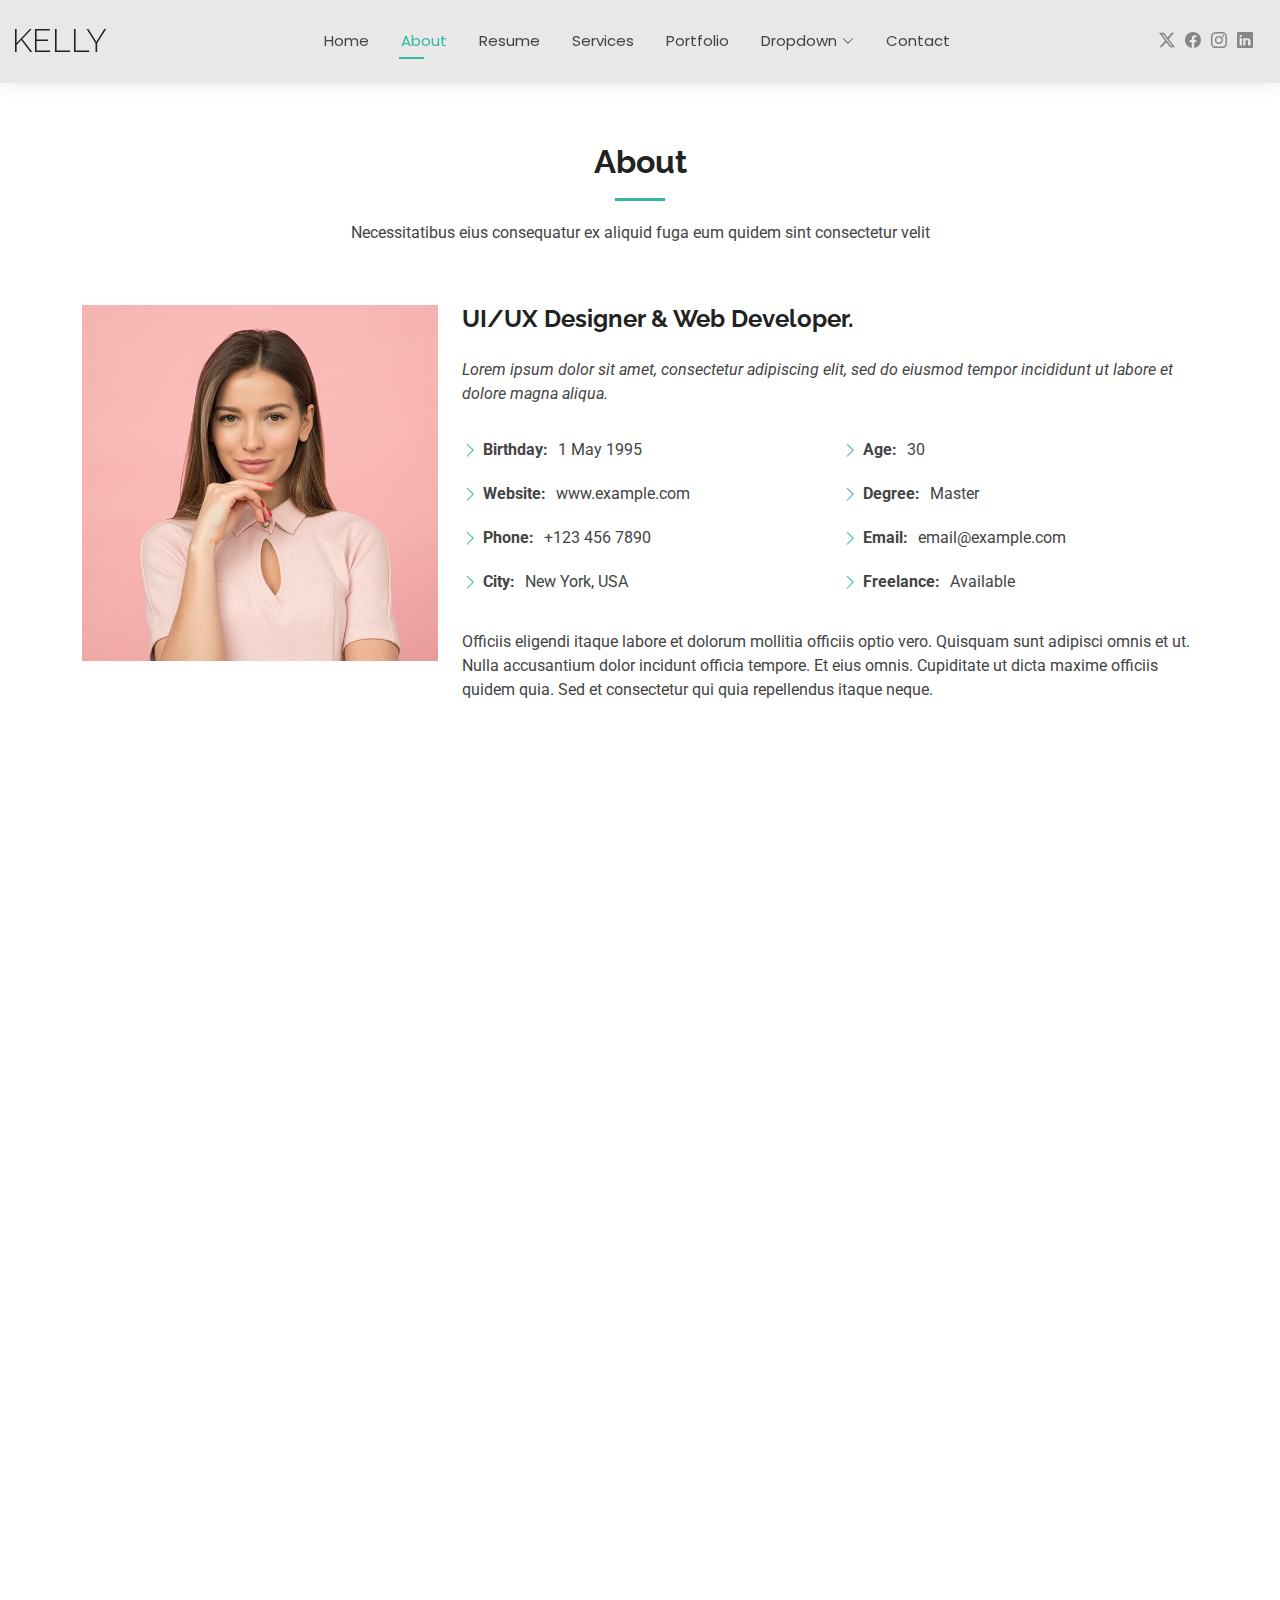
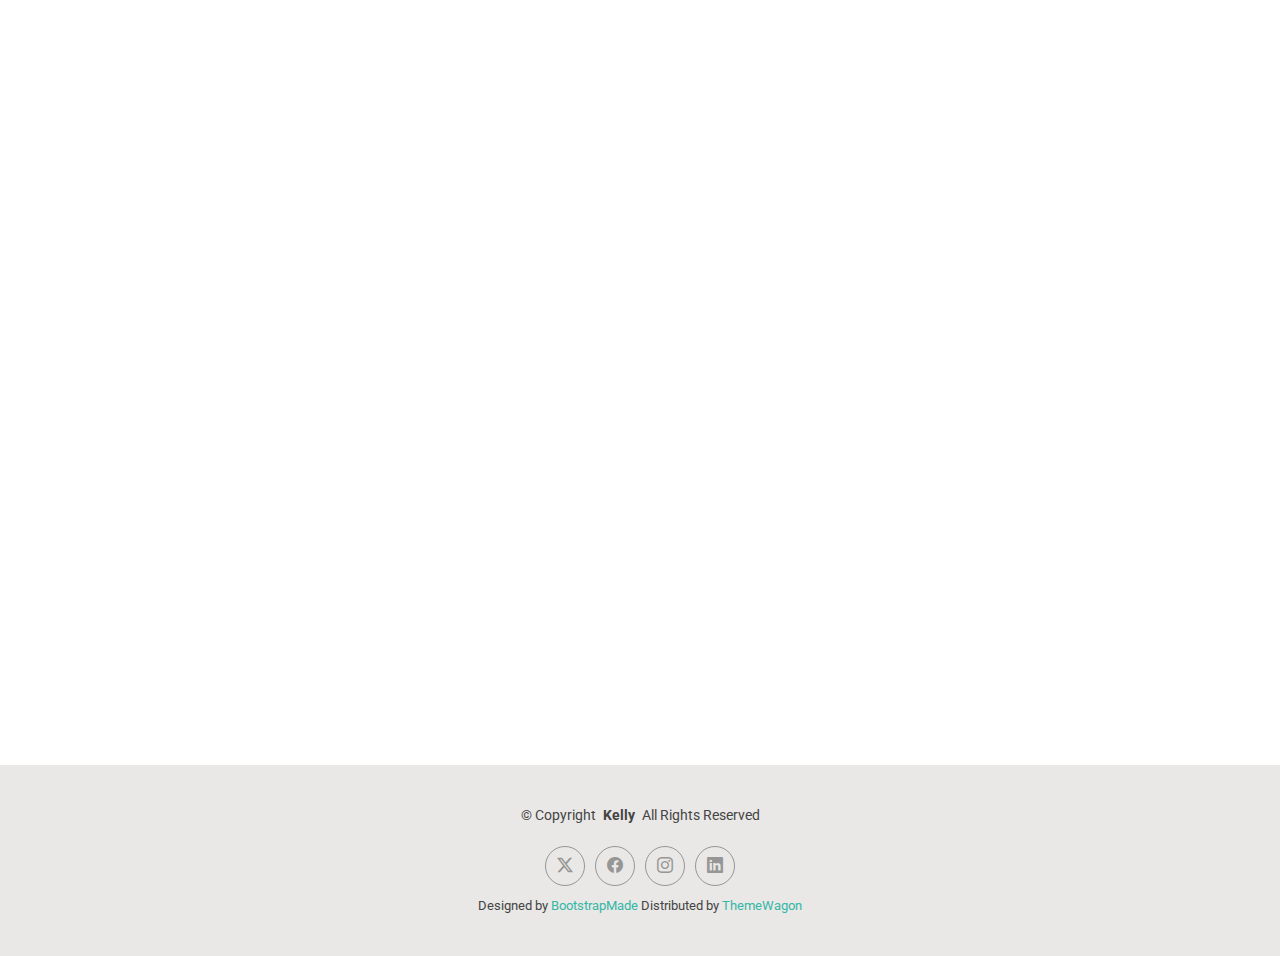
==== about.html @ 1019588a "first commit" ====
<!DOCTYPE html>
<html lang="en">

<head>
  <meta charset="utf-8">
  <meta content="width=device-width, initial-scale=1.0" name="viewport">
  <title>About - Kelly Bootstrap Template</title>
  <meta name="description" content="">
  <meta name="keywords" content="">

  <!-- Favicons -->
  <link href="assets/img/favicon.png" rel="icon">
  <link href="assets/img/apple-touch-icon.png" rel="apple-touch-icon">

  <!-- Fonts -->
  <link href="https://fonts.googleapis.com" rel="preconnect">
  <link href="https://fonts.gstatic.com" rel="preconnect" crossorigin>
  <link href="https://fonts.googleapis.com/css2?family=Roboto:ital,wght@0,100;0,300;0,400;0,500;0,700;0,900;1,100;1,300;1,400;1,500;1,700;1,900&family=Poppins:ital,wght@0,100;0,200;0,300;0,400;0,500;0,600;0,700;0,800;0,900;1,100;1,200;1,300;1,400;1,500;1,600;1,700;1,800;1,900&family=Raleway:ital,wght@0,100;0,200;0,300;0,400;0,500;0,600;0,700;0,800;0,900;1,100;1,200;1,300;1,400;1,500;1,600;1,700;1,800;1,900&display=swap" rel="stylesheet">

  <!-- Vendor CSS Files -->
  <link href="assets/vendor/bootstrap/css/bootstrap.min.css" rel="stylesheet">
  <link href="assets/vendor/bootstrap-icons/bootstrap-icons.css" rel="stylesheet">
  <link href="assets/vendor/aos/aos.css" rel="stylesheet">
  <link href="assets/vendor/swiper/swiper-bundle.min.css" rel="stylesheet">
  <link href="assets/vendor/glightbox/css/glightbox.min.css" rel="stylesheet">

  <!-- Main CSS File -->
  <link href="assets/css/main.css" rel="stylesheet">

  <!-- =======================================================
  * Template Name: Kelly
  * Template URL: https://bootstrapmade.com/kelly-free-bootstrap-cv-resume-html-template/
  * Updated: Aug 07 2024 with Bootstrap v5.3.3
  * Author: BootstrapMade.com
  * License: https://bootstrapmade.com/license/
  ======================================================== -->
</head>

<body class="about-page">

  <header id="header" class="header d-flex align-items-center light-background sticky-top">
    <div class="container-fluid position-relative d-flex align-items-center justify-content-between">

      <a href="index.html" class="logo d-flex align-items-center me-auto me-xl-0">
        <!-- Uncomment the line below if you also wish to use an image logo -->
        <!-- <img src="assets/img/logo.png" alt=""> -->
        <h1 class="sitename">Kelly</h1>
      </a>

      <nav id="navmenu" class="navmenu">
        <ul>
          <li><a href="index.html">Home</a></li>
          <li><a href="about.html" class="active">About</a></li>
          <li><a href="resume.html">Resume</a></li>
          <li><a href="services.html">Services</a></li>
          <li><a href="portfolio.html">Portfolio</a></li>
          <li class="dropdown"><a href="#"><span>Dropdown</span> <i class="bi bi-chevron-down toggle-dropdown"></i></a>
            <ul>
              <li><a href="#">Dropdown 1</a></li>
              <li class="dropdown"><a href="#"><span>Deep Dropdown</span> <i class="bi bi-chevron-down toggle-dropdown"></i></a>
                <ul>
                  <li><a href="#">Deep Dropdown 1</a></li>
                  <li><a href="#">Deep Dropdown 2</a></li>
                  <li><a href="#">Deep Dropdown 3</a></li>
                  <li><a href="#">Deep Dropdown 4</a></li>
                  <li><a href="#">Deep Dropdown 5</a></li>
                </ul>
              </li>
              <li><a href="#">Dropdown 2</a></li>
              <li><a href="#">Dropdown 3</a></li>
              <li><a href="#">Dropdown 4</a></li>
            </ul>
          </li>
          <li><a href="contact.html">Contact</a></li>
        </ul>
        <i class="mobile-nav-toggle d-xl-none bi bi-list"></i>
      </nav>

      <div class="header-social-links">
        <a href="#" class="twitter"><i class="bi bi-twitter-x"></i></a>
        <a href="#" class="facebook"><i class="bi bi-facebook"></i></a>
        <a href="#" class="instagram"><i class="bi bi-instagram"></i></a>
        <a href="#" class="linkedin"><i class="bi bi-linkedin"></i></a>
      </div>

    </div>
  </header>

  <main class="main">

    <!-- About Section -->
    <section id="about" class="about section">

      <!-- Section Title -->
      <div class="container section-title" data-aos="fade-up">
        <h2>About</h2>
        <p>Necessitatibus eius consequatur ex aliquid fuga eum quidem sint consectetur velit</p>
      </div><!-- End Section Title -->

      <div class="container" data-aos="fade-up" data-aos-delay="100">

        <div class="row gy-4 justify-content-center">
          <div class="col-lg-4">
            <img src="assets/img/profile-img.jpg" class="img-fluid" alt="">
          </div>
          <div class="col-lg-8 content">
            <h2>UI/UX Designer &amp; Web Developer.</h2>
            <p class="fst-italic py-3">
              Lorem ipsum dolor sit amet, consectetur adipiscing elit, sed do eiusmod tempor incididunt ut labore et dolore
              magna aliqua.
            </p>
            <div class="row">
              <div class="col-lg-6">
                <ul>
                  <li><i class="bi bi-chevron-right"></i> <strong>Birthday:</strong> <span>1 May 1995</span></li>
                  <li><i class="bi bi-chevron-right"></i> <strong>Website:</strong> <span>www.example.com</span></li>
                  <li><i class="bi bi-chevron-right"></i> <strong>Phone:</strong> <span>+123 456 7890</span></li>
                  <li><i class="bi bi-chevron-right"></i> <strong>City:</strong> <span>New York, USA</span></li>
                </ul>
              </div>
              <div class="col-lg-6">
                <ul>
                  <li><i class="bi bi-chevron-right"></i> <strong>Age:</strong> <span>30</span></li>
                  <li><i class="bi bi-chevron-right"></i> <strong>Degree:</strong> <span>Master</span></li>
                  <li><i class="bi bi-chevron-right"></i> <strong>Email:</strong> <span>email@example.com</span></li>
                  <li><i class="bi bi-chevron-right"></i> <strong>Freelance:</strong> <span>Available</span></li>
                </ul>
              </div>
            </div>
            <p class="py-3">
              Officiis eligendi itaque labore et dolorum mollitia officiis optio vero. Quisquam sunt adipisci omnis et ut. Nulla accusantium dolor incidunt officia tempore. Et eius omnis.
              Cupiditate ut dicta maxime officiis quidem quia. Sed et consectetur qui quia repellendus itaque neque.
            </p>
          </div>
        </div>

      </div>

    </section><!-- /About Section -->

    <!-- Skills Section -->
    <section id="skills" class="skills section">

      <!-- Section Title -->
      <div class="container section-title" data-aos="fade-up">
        <h2>Skills</h2>
        <p>Necessitatibus eius consequatur ex aliquid fuga eum quidem sint consectetur velit</p>
      </div><!-- End Section Title -->

      <div class="container" data-aos="fade-up" data-aos-delay="100">

        <div class="row skills-content skills-animation">

          <div class="col-lg-6">

            <div class="progress">
              <span class="skill"><span>HTML</span> <i class="val">100%</i></span>
              <div class="progress-bar-wrap">
                <div class="progress-bar" role="progressbar" aria-valuenow="100" aria-valuemin="0" aria-valuemax="100"></div>
              </div>
            </div><!-- End Skills Item -->

            <div class="progress">
              <span class="skill"><span>CSS</span> <i class="val">90%</i></span>
              <div class="progress-bar-wrap">
                <div class="progress-bar" role="progressbar" aria-valuenow="90" aria-valuemin="0" aria-valuemax="100"></div>
              </div>
            </div><!-- End Skills Item -->

            <div class="progress">
              <span class="skill"><span>JavaScript</span> <i class="val">75%</i></span>
              <div class="progress-bar-wrap">
                <div class="progress-bar" role="progressbar" aria-valuenow="75" aria-valuemin="0" aria-valuemax="100"></div>
              </div>
            </div><!-- End Skills Item -->

          </div>

          <div class="col-lg-6">

            <div class="progress">
              <span class="skill"><span>PHP</span> <i class="val">80%</i></span>
              <div class="progress-bar-wrap">
                <div class="progress-bar" role="progressbar" aria-valuenow="80" aria-valuemin="0" aria-valuemax="100"></div>
              </div>
            </div><!-- End Skills Item -->

            <div class="progress">
              <span class="skill"><span>WordPress/CMS</span> <i class="val">90%</i></span>
              <div class="progress-bar-wrap">
                <div class="progress-bar" role="progressbar" aria-valuenow="90" aria-valuemin="0" aria-valuemax="100"></div>
              </div>
            </div><!-- End Skills Item -->

            <div class="progress">
              <span class="skill"><span>Photoshop</span> <i class="val">55%</i></span>
              <div class="progress-bar-wrap">
                <div class="progress-bar" role="progressbar" aria-valuenow="55" aria-valuemin="0" aria-valuemax="100"></div>
              </div>
            </div><!-- End Skills Item -->

          </div>

        </div>

      </div>

    </section><!-- /Skills Section -->

    <!-- Stats Section -->
    <section id="stats" class="stats section">

      <!-- Section Title -->
      <div class="container section-title" data-aos="fade-up">
        <h2>Facts</h2>
        <p>Necessitatibus eius consequatur ex aliquid fuga eum quidem sint consectetur velit</p>
      </div><!-- End Section Title -->

      <div class="container" data-aos="fade-up" data-aos-delay="100">

        <div class="row gy-4">

          <div class="col-lg-3 col-md-6">
            <div class="stats-item text-center w-100 h-100">
              <span data-purecounter-start="0" data-purecounter-end="232" data-purecounter-duration="1" class="purecounter"></span>
              <p>Clients</p>
            </div>
          </div><!-- End Stats Item -->

          <div class="col-lg-3 col-md-6">
            <div class="stats-item text-center w-100 h-100">
              <span data-purecounter-start="0" data-purecounter-end="521" data-purecounter-duration="1" class="purecounter"></span>
              <p>Projects</p>
            </div>
          </div><!-- End Stats Item -->

          <div class="col-lg-3 col-md-6">
            <div class="stats-item text-center w-100 h-100">
              <span data-purecounter-start="0" data-purecounter-end="1453" data-purecounter-duration="1" class="purecounter"></span>
              <p>Hours Of Support</p>
            </div>
          </div><!-- End Stats Item -->

          <div class="col-lg-3 col-md-6">
            <div class="stats-item text-center w-100 h-100">
              <span data-purecounter-start="0" data-purecounter-end="32" data-purecounter-duration="1" class="purecounter"></span>
              <p>Workers</p>
            </div>
          </div><!-- End Stats Item -->

        </div>

      </div>

    </section><!-- /Stats Section -->

    <!-- Testimonials Section -->
    <section id="testimonials" class="testimonials section">

      <!-- Section Title -->
      <div class="container section-title" data-aos="fade-up">
        <h2>Testimonials</h2>
        <p>Necessitatibus eius consequatur ex aliquid fuga eum quidem sint consectetur velit</p>
      </div><!-- End Section Title -->

      <div class="container" data-aos="fade-up" data-aos-delay="100">

        <div class="swiper init-swiper">
          <script type="application/json" class="swiper-config">
            {
              "loop": true,
              "speed": 600,
              "autoplay": {
                "delay": 5000
              },
              "slidesPerView": "auto",
              "pagination": {
                "el": ".swiper-pagination",
                "type": "bullets",
                "clickable": true
              }
            }
          </script>
          <div class="swiper-wrapper">

            <div class="swiper-slide">
              <div class="testimonial-item">
                <img src="assets/img/testimonials/testimonials-1.jpg" class="testimonial-img" alt="">
                <h3>Saul Goodman</h3>
                <h4>Ceo &amp; Founder</h4>
                <div class="stars">
                  <i class="bi bi-star-fill"></i><i class="bi bi-star-fill"></i><i class="bi bi-star-fill"></i><i class="bi bi-star-fill"></i><i class="bi bi-star-fill"></i>
                </div>
                <p>
                  <i class="bi bi-quote quote-icon-left"></i>
                  <span>Proin iaculis purus consequat sem cure digni ssim donec porttitora entum suscipit rhoncus. Accusantium quam, ultricies eget id, aliquam eget nibh et. Maecen aliquam, risus at semper.</span>
                  <i class="bi bi-quote quote-icon-right"></i>
                </p>
              </div>
            </div><!-- End testimonial item -->

            <div class="swiper-slide">
              <div class="testimonial-item">
                <img src="assets/img/testimonials/testimonials-2.jpg" class="testimonial-img" alt="">
                <h3>Sara Wilsson</h3>
                <h4>Designer</h4>
                <div class="stars">
                  <i class="bi bi-star-fill"></i><i class="bi bi-star-fill"></i><i class="bi bi-star-fill"></i><i class="bi bi-star-fill"></i><i class="bi bi-star-fill"></i>
                </div>
                <p>
                  <i class="bi bi-quote quote-icon-left"></i>
                  <span>Export tempor illum tamen malis malis eram quae irure esse labore quem cillum quid cillum eram malis quorum velit fore eram velit sunt aliqua noster fugiat irure amet legam anim culpa.</span>
                  <i class="bi bi-quote quote-icon-right"></i>
                </p>
              </div>
            </div><!-- End testimonial item -->

            <div class="swiper-slide">
              <div class="testimonial-item">
                <img src="assets/img/testimonials/testimonials-3.jpg" class="testimonial-img" alt="">
                <h3>Jena Karlis</h3>
                <h4>Store Owner</h4>
                <div class="stars">
                  <i class="bi bi-star-fill"></i><i class="bi bi-star-fill"></i><i class="bi bi-star-fill"></i><i class="bi bi-star-fill"></i><i class="bi bi-star-fill"></i>
                </div>
                <p>
                  <i class="bi bi-quote quote-icon-left"></i>
                  <span>Enim nisi quem export duis labore cillum quae magna enim sint quorum nulla quem veniam duis minim tempor labore quem eram duis noster aute amet eram fore quis sint minim.</span>
                  <i class="bi bi-quote quote-icon-right"></i>
                </p>
              </div>
            </div><!-- End testimonial item -->

            <div class="swiper-slide">
              <div class="testimonial-item">
                <img src="assets/img/testimonials/testimonials-4.jpg" class="testimonial-img" alt="">
                <h3>Matt Brandon</h3>
                <h4>Freelancer</h4>
                <div class="stars">
                  <i class="bi bi-star-fill"></i><i class="bi bi-star-fill"></i><i class="bi bi-star-fill"></i><i class="bi bi-star-fill"></i><i class="bi bi-star-fill"></i>
                </div>
                <p>
                  <i class="bi bi-quote quote-icon-left"></i>
                  <span>Fugiat enim eram quae cillum dolore dolor amet nulla culpa multos export minim fugiat minim velit minim dolor enim duis veniam ipsum anim magna sunt elit fore quem dolore labore illum veniam.</span>
                  <i class="bi bi-quote quote-icon-right"></i>
                </p>
              </div>
            </div><!-- End testimonial item -->

            <div class="swiper-slide">
              <div class="testimonial-item">
                <img src="assets/img/testimonials/testimonials-5.jpg" class="testimonial-img" alt="">
                <h3>John Larson</h3>
                <h4>Entrepreneur</h4>
                <div class="stars">
                  <i class="bi bi-star-fill"></i><i class="bi bi-star-fill"></i><i class="bi bi-star-fill"></i><i class="bi bi-star-fill"></i><i class="bi bi-star-fill"></i>
                </div>
                <p>
                  <i class="bi bi-quote quote-icon-left"></i>
                  <span>Quis quorum aliqua sint quem legam fore sunt eram irure aliqua veniam tempor noster veniam enim culpa labore duis sunt culpa nulla illum cillum fugiat legam esse veniam culpa fore nisi cillum quid.</span>
                  <i class="bi bi-quote quote-icon-right"></i>
                </p>
              </div>
            </div><!-- End testimonial item -->

          </div>
          <div class="swiper-pagination"></div>
        </div>

      </div>

    </section><!-- /Testimonials Section -->

  </main>

  <footer id="footer" class="footer light-background">

    <div class="container">
      <div class="copyright text-center ">
        <p>© <span>Copyright</span> <strong class="px-1 sitename">Kelly</strong> <span>All Rights Reserved<br></span></p>
      </div>
      <div class="social-links d-flex justify-content-center">
        <a href=""><i class="bi bi-twitter-x"></i></a>
        <a href=""><i class="bi bi-facebook"></i></a>
        <a href=""><i class="bi bi-instagram"></i></a>
        <a href=""><i class="bi bi-linkedin"></i></a>
      </div>
      <div class="credits">
        <!-- All the links in the footer should remain intact. -->
        <!-- You can delete the links only if you've purchased the pro version. -->
        <!-- Licensing information: https://bootstrapmade.com/license/ -->
        <!-- Purchase the pro version with working PHP/AJAX contact form: [buy-url] -->
        Designed by <a href="https://bootstrapmade.com/">BootstrapMade</a> Distributed by <a href=“https://themewagon.com>ThemeWagon
      </div>
    </div>

  </footer>

  <!-- Scroll Top -->
  <a href="#" id="scroll-top" class="scroll-top d-flex align-items-center justify-content-center"><i class="bi bi-arrow-up-short"></i></a>

  <!-- Preloader -->
  <div id="preloader"></div>

  <!-- Vendor JS Files -->
  <script src="assets/vendor/bootstrap/js/bootstrap.bundle.min.js"></script>
  <script src="assets/vendor/php-email-form/validate.js"></script>
  <script src="assets/vendor/aos/aos.js"></script>
  <script src="assets/vendor/waypoints/noframework.waypoints.js"></script>
  <script src="assets/vendor/purecounter/purecounter_vanilla.js"></script>
  <script src="assets/vendor/swiper/swiper-bundle.min.js"></script>
  <script src="assets/vendor/glightbox/js/glightbox.min.js"></script>
  <script src="assets/vendor/imagesloaded/imagesloaded.pkgd.min.js"></script>
  <script src="assets/vendor/isotope-layout/isotope.pkgd.min.js"></script>

  <!-- Main JS File -->
  <script src="assets/js/main.js"></script>

</body>

</html>
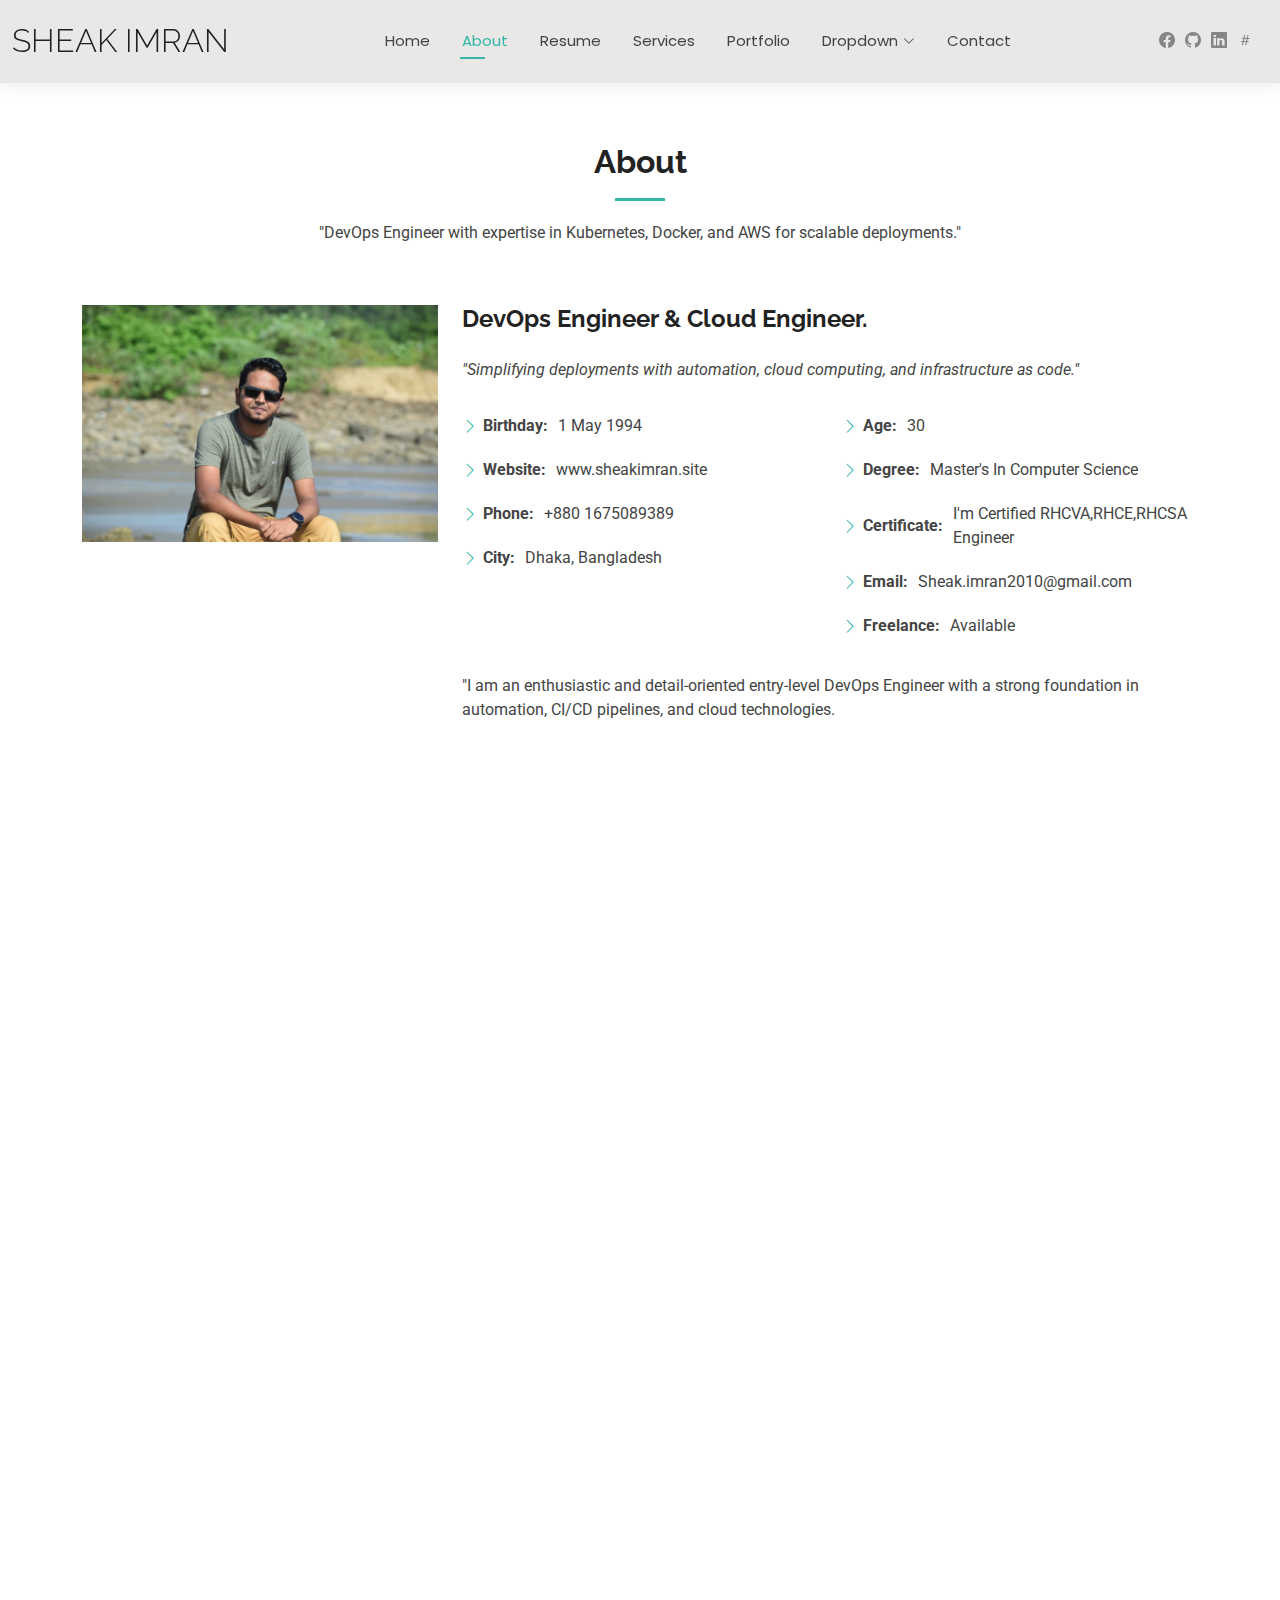
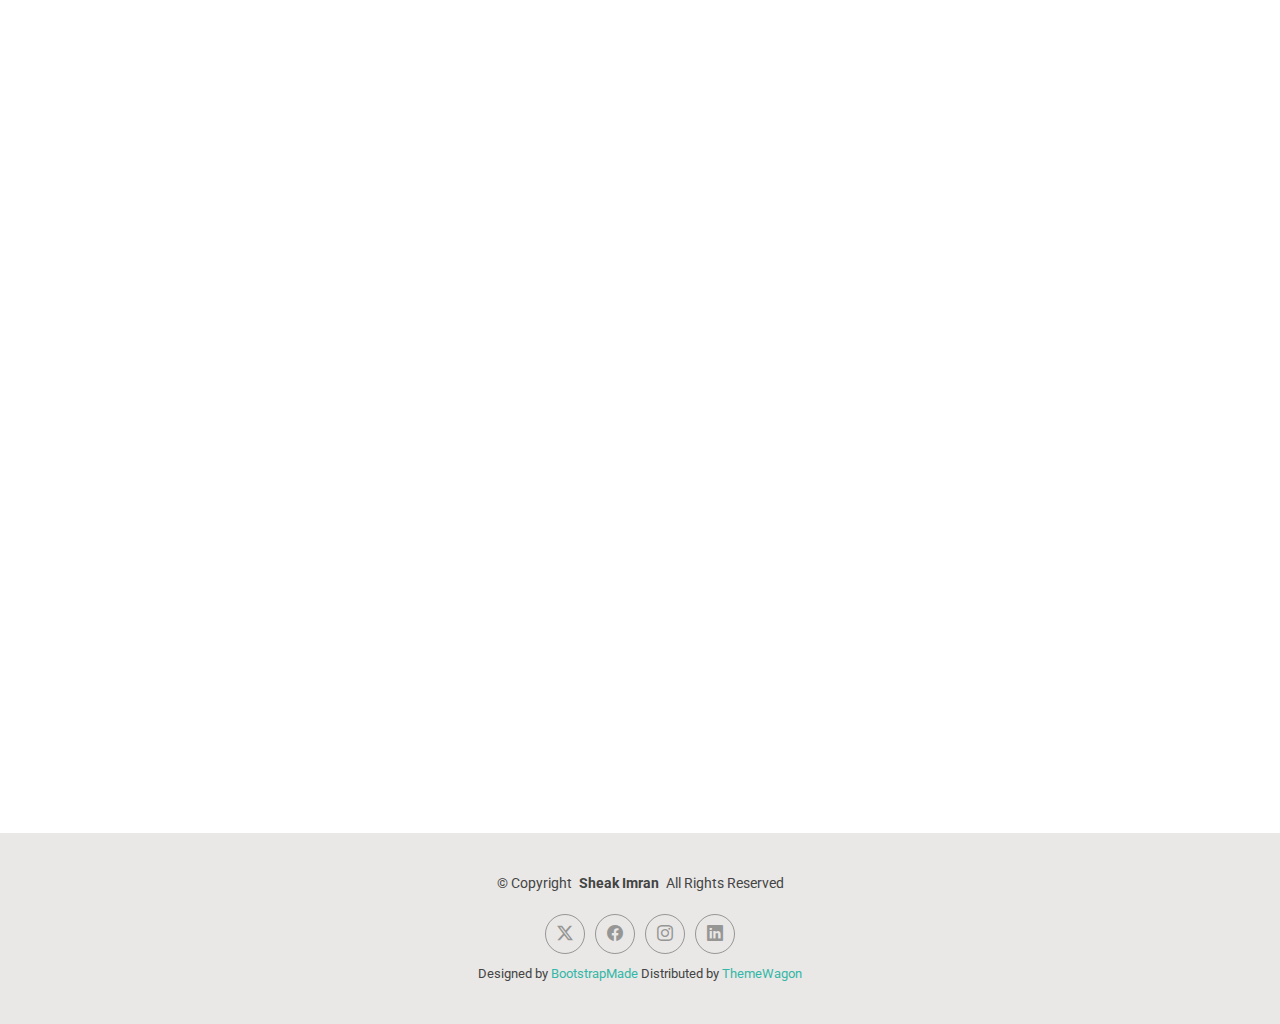
==== commit ab565a87: "edited version" ====
--- a/about.html
+++ b/about.html
@@ -44,7 +44,7 @@
       <a href="index.html" class="logo d-flex align-items-center me-auto me-xl-0">
         <!-- Uncomment the line below if you also wish to use an image logo -->
         <!-- <img src="assets/img/logo.png" alt=""> -->
-        <h1 class="sitename">Kelly</h1>
+        <h1 class="sitename">Sheak Imran</h1>
       </a>
 
       <nav id="navmenu" class="navmenu">
@@ -77,11 +77,13 @@
       </nav>
 
       <div class="header-social-links">
-        <a href="#" class="twitter"><i class="bi bi-twitter-x"></i></a>
-        <a href="#" class="facebook"><i class="bi bi-facebook"></i></a>
-        <a href="#" class="instagram"><i class="bi bi-instagram"></i></a>
-        <a href="#" class="linkedin"><i class="bi bi-linkedin"></i></a>
-      </div>
+        <a href="https://www.facebook.com/Sheak.imran11" class="facebook" target="_blank"><i class="bi bi-facebook"></i></a>
+        <a href="https://github.com/sheakimran" class="github" target="_blank"><i class="bi bi-github"></i></a>
+        <a href="https://www.linkedin.com/in/md-sheak-imran/" class="linkedin" target="_blank"><i class="bi bi-linkedin"></i></a>
+        <a href="https://hashnode.com/@sheakimran" class="hashnode" target="_blank"><i class="bi bi-hash"></i></a>
+    </div>
+    
+    
 
     </div>
   </header>
@@ -94,7 +96,7 @@
       <!-- Section Title -->
       <div class="container section-title" data-aos="fade-up">
         <h2>About</h2>
-        <p>Necessitatibus eius consequatur ex aliquid fuga eum quidem sint consectetur velit</p>
+        <p>"DevOps Engineer with expertise in Kubernetes, Docker, and AWS for scalable deployments."</p>
       </div><!-- End Section Title -->
 
       <div class="container" data-aos="fade-up" data-aos-delay="100">
@@ -104,32 +106,31 @@
             <img src="assets/img/profile-img.jpg" class="img-fluid" alt="">
           </div>
           <div class="col-lg-8 content">
-            <h2>UI/UX Designer &amp; Web Developer.</h2>
+            <h2>DevOps Engineer &amp; Cloud Engineer.</h2>
             <p class="fst-italic py-3">
-              Lorem ipsum dolor sit amet, consectetur adipiscing elit, sed do eiusmod tempor incididunt ut labore et dolore
-              magna aliqua.
+              "Simplifying deployments with automation, cloud computing, and infrastructure as code."
             </p>
             <div class="row">
               <div class="col-lg-6">
                 <ul>
-                  <li><i class="bi bi-chevron-right"></i> <strong>Birthday:</strong> <span>1 May 1995</span></li>
-                  <li><i class="bi bi-chevron-right"></i> <strong>Website:</strong> <span>www.example.com</span></li>
-                  <li><i class="bi bi-chevron-right"></i> <strong>Phone:</strong> <span>+123 456 7890</span></li>
-                  <li><i class="bi bi-chevron-right"></i> <strong>City:</strong> <span>New York, USA</span></li>
+                  <li><i class="bi bi-chevron-right"></i> <strong>Birthday:</strong> <span>1 May 1994</span></li>
+                  <li><i class="bi bi-chevron-right"></i> <strong>Website:</strong> <span>www.sheakimran.site</span></li>
+                  <li><i class="bi bi-chevron-right"></i> <strong>Phone:</strong> <span>+880 1675089389</span></li>
+                  <li><i class="bi bi-chevron-right"></i> <strong>City:</strong> <span>Dhaka, Bangladesh</span></li>
                 </ul>
               </div>
               <div class="col-lg-6">
                 <ul>
                   <li><i class="bi bi-chevron-right"></i> <strong>Age:</strong> <span>30</span></li>
-                  <li><i class="bi bi-chevron-right"></i> <strong>Degree:</strong> <span>Master</span></li>
-                  <li><i class="bi bi-chevron-right"></i> <strong>Email:</strong> <span>email@example.com</span></li>
+                  <li><i class="bi bi-chevron-right"></i> <strong>Degree:</strong> <span>Master's In Computer Science</span></li>
+                  <li><i class="bi bi-chevron-right"></i> <strong>Certificate:</strong> <span>I'm Certified RHCVA,RHCE,RHCSA Engineer</span></li>
+                  <li><i class="bi bi-chevron-right"></i> <strong>Email:</strong> <span>Sheak.imran2010@gmail.com</span></li>
                   <li><i class="bi bi-chevron-right"></i> <strong>Freelance:</strong> <span>Available</span></li>
                 </ul>
               </div>
             </div>
             <p class="py-3">
-              Officiis eligendi itaque labore et dolorum mollitia officiis optio vero. Quisquam sunt adipisci omnis et ut. Nulla accusantium dolor incidunt officia tempore. Et eius omnis.
-              Cupiditate ut dicta maxime officiis quidem quia. Sed et consectetur qui quia repellendus itaque neque.
+              "I am an enthusiastic and detail-oriented entry-level DevOps Engineer with a strong foundation in automation, CI/CD pipelines, and cloud technologies. 
             </p>
           </div>
         </div>
@@ -144,7 +145,7 @@
       <!-- Section Title -->
       <div class="container section-title" data-aos="fade-up">
         <h2>Skills</h2>
-        <p>Necessitatibus eius consequatur ex aliquid fuga eum quidem sint consectetur velit</p>
+        <p>Here given, some skills i earned</p>
       </div><!-- End Section Title -->
 
       <div class="container" data-aos="fade-up" data-aos-delay="100">
@@ -154,21 +155,21 @@
           <div class="col-lg-6">
 
             <div class="progress">
-              <span class="skill"><span>HTML</span> <i class="val">100%</i></span>
+              <span class="skill"><span>AWS</span> <i class="val">100%</i></span>
               <div class="progress-bar-wrap">
                 <div class="progress-bar" role="progressbar" aria-valuenow="100" aria-valuemin="0" aria-valuemax="100"></div>
               </div>
             </div><!-- End Skills Item -->
 
             <div class="progress">
-              <span class="skill"><span>CSS</span> <i class="val">90%</i></span>
+              <span class="skill"><span>K8s</span> <i class="val">90%</i></span>
               <div class="progress-bar-wrap">
                 <div class="progress-bar" role="progressbar" aria-valuenow="90" aria-valuemin="0" aria-valuemax="100"></div>
               </div>
             </div><!-- End Skills Item -->
 
             <div class="progress">
-              <span class="skill"><span>JavaScript</span> <i class="val">75%</i></span>
+              <span class="skill"><span>Docker</span> <i class="val">85%</i></span>
               <div class="progress-bar-wrap">
                 <div class="progress-bar" role="progressbar" aria-valuenow="75" aria-valuemin="0" aria-valuemax="100"></div>
               </div>
@@ -179,21 +180,21 @@
           <div class="col-lg-6">
 
             <div class="progress">
-              <span class="skill"><span>PHP</span> <i class="val">80%</i></span>
+              <span class="skill"><span>Terraform</span> <i class="val">80%</i></span>
               <div class="progress-bar-wrap">
                 <div class="progress-bar" role="progressbar" aria-valuenow="80" aria-valuemin="0" aria-valuemax="100"></div>
               </div>
             </div><!-- End Skills Item -->
 
             <div class="progress">
-              <span class="skill"><span>WordPress/CMS</span> <i class="val">90%</i></span>
+              <span class="skill"><span>Jenkins/GitHub-Action(CICD)</span> <i class="val">90%</i></span>
               <div class="progress-bar-wrap">
                 <div class="progress-bar" role="progressbar" aria-valuenow="90" aria-valuemin="0" aria-valuemax="100"></div>
               </div>
             </div><!-- End Skills Item -->
 
             <div class="progress">
-              <span class="skill"><span>Photoshop</span> <i class="val">55%</i></span>
+              <span class="skill"><span>Ansible</span> <i class="val">80%</i></span>
               <div class="progress-bar-wrap">
                 <div class="progress-bar" role="progressbar" aria-valuenow="55" aria-valuemin="0" aria-valuemax="100"></div>
               </div>
@@ -213,7 +214,9 @@
       <!-- Section Title -->
       <div class="container section-title" data-aos="fade-up">
         <h2>Facts</h2>
-        <p>Necessitatibus eius consequatur ex aliquid fuga eum quidem sint consectetur velit</p>
+        <p>"DevOps practices can reduce development time and improve collaboration between development and operations teams."</p>
+        <p>"Cloud computing enables flexible infrastructure management, reducing costs and enhancing scalability."</p>
+        <p>"Automation in DevOps leads to more efficient software delivery and fewer errors in production environments."</p>
       </div><!-- End Section Title -->
 
       <div class="container" data-aos="fade-up" data-aos-delay="100">
@@ -377,7 +380,7 @@
 
     <div class="container">
       <div class="copyright text-center ">
-        <p>© <span>Copyright</span> <strong class="px-1 sitename">Kelly</strong> <span>All Rights Reserved<br></span></p>
+        <p>© <span>Copyright</span> <strong class="px-1 sitename">Sheak Imran</strong> <span>All Rights Reserved<br></span></p>
       </div>
       <div class="social-links d-flex justify-content-center">
         <a href=""><i class="bi bi-twitter-x"></i></a>
@@ -390,7 +393,7 @@
         <!-- You can delete the links only if you've purchased the pro version. -->
         <!-- Licensing information: https://bootstrapmade.com/license/ -->
         <!-- Purchase the pro version with working PHP/AJAX contact form: [buy-url] -->
-        Designed by <a href="https://bootstrapmade.com/">BootstrapMade</a> Distributed by <a href=“https://themewagon.com>ThemeWagon
+        Designed by <a href="https://bootstrapmade.com/">BootstrapMade</a> Distributed by <a href="https://themewagon.com">ThemeWagon
       </div>
     </div>
 
--- a/assets/css/main.css
+++ b/assets/css/main.css
@@ -716,24 +716,29 @@
 }
 
 .hero .container {
-  position: relative;
+  position: absolute;  /* Ensure absolute positioning */
+  top: 40%;  /* Adjust to center the text in the circle */
+  left: 30%; /* Move text towards the right into the circle */
+  transform: translate(-50%, -50%);  /* Perfect centering */
   z-index: 3;
+  text-align: center;
 }
 
 .hero h2 {
   margin: 0;
   font-size: 48px;
   font-weight: 700;
+  color: white; /* Ensure text visibility */
 }
 
 .hero p {
   margin: 10px 0 0 0;
   font-size: 24px;
-  color: var(--heading-color);
+  color: white; /* Ensures readability */
 }
 
 .hero .btn-get-started {
-  color: var(--contrast-color);
+  color: white;
   background: var(--accent-color);
   font-family: var(--heading-font);
   text-transform: uppercase;
@@ -744,7 +749,7 @@
   padding: 12px 40px;
   border-radius: 50px;
   transition: 0.5s;
-  margin-top: 30px;
+  margin-top: 20px;
 }
 
 .hero .btn-get-started:hover {
@@ -758,6 +763,11 @@
 
   .hero p {
     font-size: 18px;
+  }
+
+  .hero .container {
+    left: 50%;  /* Adjust for mobile screens */
+    top: 55%;
   }
 }
 
